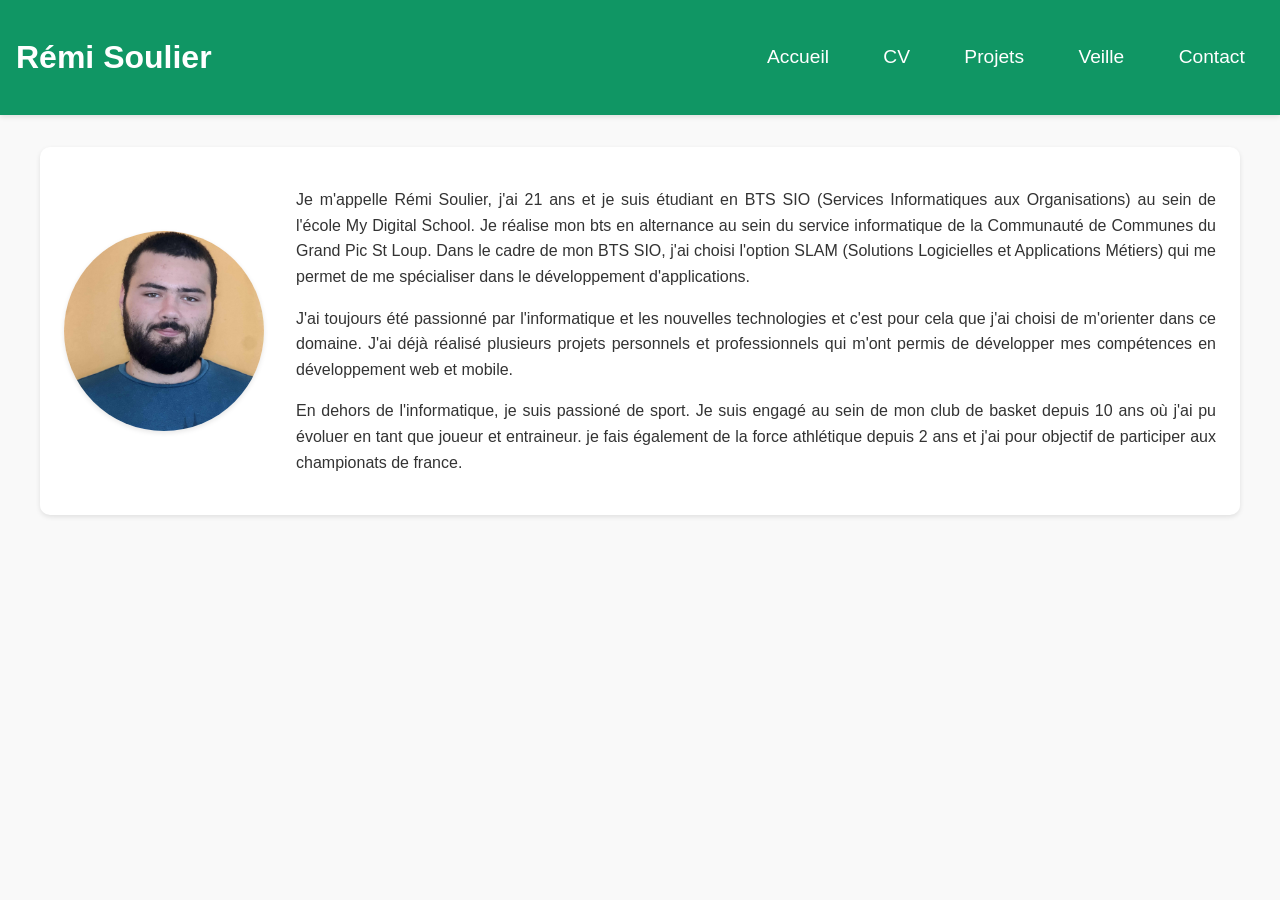
==== index.html @ c182025d "Initial commit" ====
<!DOCTYPE html>
<html lang="en">
<head>
    <meta charset="UTF-8">
    <title>Rémi Soulier</title>
    <link rel="stylesheet" href="index.css" type="text/css">
</head>
<body>
<header>
  <H1>Rémi Soulier</H1>
    <nav>
        <a href="index.html"><div class="divMenu">Accueil</div> </a>
        <a href="cv.html"><div class="divMenu">CV</div> </a>
        <a href="projets.html"><div class="divMenu">Projets</div> </a>
        <a href="veille.html"><div class="divMenu">Veille</div> </a>
        <a href="contact.html"><div class="divMenu">Contact</div> </a>
    </nav>
</header>

<main id="accueil">
    <section id="presentation">
        <img src="images/remi.jpg" id="imageRemi">
        <div>
            <p>
                Je m'appelle Rémi Soulier, j'ai 21 ans et je suis étudiant en BTS SIO (Services Informatiques aux Organisations) au sein de l'école My Digital School.
                Je réalise mon bts en alternance au sein du service informatique de la Communauté de Communes du Grand Pic St Loup.
                Dans le cadre de mon BTS SIO, j'ai choisi l'option SLAM (Solutions Logicielles et Applications Métiers) qui me permet de me spécialiser dans le développement d'applications.
            </p>
            <p>
                J'ai toujours été passionné par l'informatique et les nouvelles technologies et c'est pour cela que j'ai choisi de m'orienter dans ce domaine.
                J'ai déjà réalisé plusieurs projets personnels et professionnels qui m'ont permis de développer mes compétences en développement web et mobile.
            </p>
            <p>
                En dehors de l'informatique, je suis passioné de sport. Je suis engagé au sein de mon club de basket depuis 10 ans où j'ai pu évoluer en tant que joueur et entraineur.
                je fais également de la force athlétique depuis 2 ans et j'ai pour objectif de participer aux championats de france.
            </p>
        </div>
    </section>
    <section id="galerieCentresInteret">
        
    </section>

</main>

</body>
</html>
---- index.css ----
/* General Styles */
body {
    font-family: Arial, sans-serif;
    margin: 0;
    padding: 0;
    background-color: #f9f9f9;
    color: #333;
    line-height: 1.6;
}

h1, h2, h3, h4 {
    margin: 0;
    padding: 0.5em 0;
}

/* Header */
header {
    background-color: #109664;
    color: #fff;
    padding: 1em;
    display: flex;
    justify-content: space-between;
    align-items: center;
    box-shadow: 0 2px 5px rgba(0, 0, 0, 0.1);
}

header h1 {
    font-size: 2em;
}

nav {
    display: flex;
    gap: 1em;
}

nav a {
    text-decoration: none;
    color: #fff;
    font-size: 1.2em;
    padding: 0.5em 1em;
    border-radius: 5px;
    transition: background-color 0.3s;
}

nav a:hover {
    background-color: #0d7a4f;
}

nav .active {
    background-color: #0d7a4f;
}

/* Main Content */
main {
    padding: 2em;
    max-width: 1200px;
    margin: 0 auto;
}

#presentation {
    display: flex;
    align-items: center;
    gap: 2em;
    background-color: #fff;
    padding: 1.5em;
    border-radius: 10px;
    box-shadow: 0 2px 5px rgba(0, 0, 0, 0.1);
}

#presentation img {
    width: 200px;
    height: 200px;
    border-radius: 50%;
    object-fit: cover;
    box-shadow: 0 2px 5px rgba(0, 0, 0, 0.1);
}

#presentation div {
    flex: 1;
}

#presentation p {
    margin-bottom: 1em;
    text-align: justify;
}

/* Responsive Design */
@media (max-width: 768px) {
    #presentation {
        flex-direction: column;
        align-items: center;
        text-align: center;
    }

    #presentation img {
        margin-bottom: 1em;
    }
}
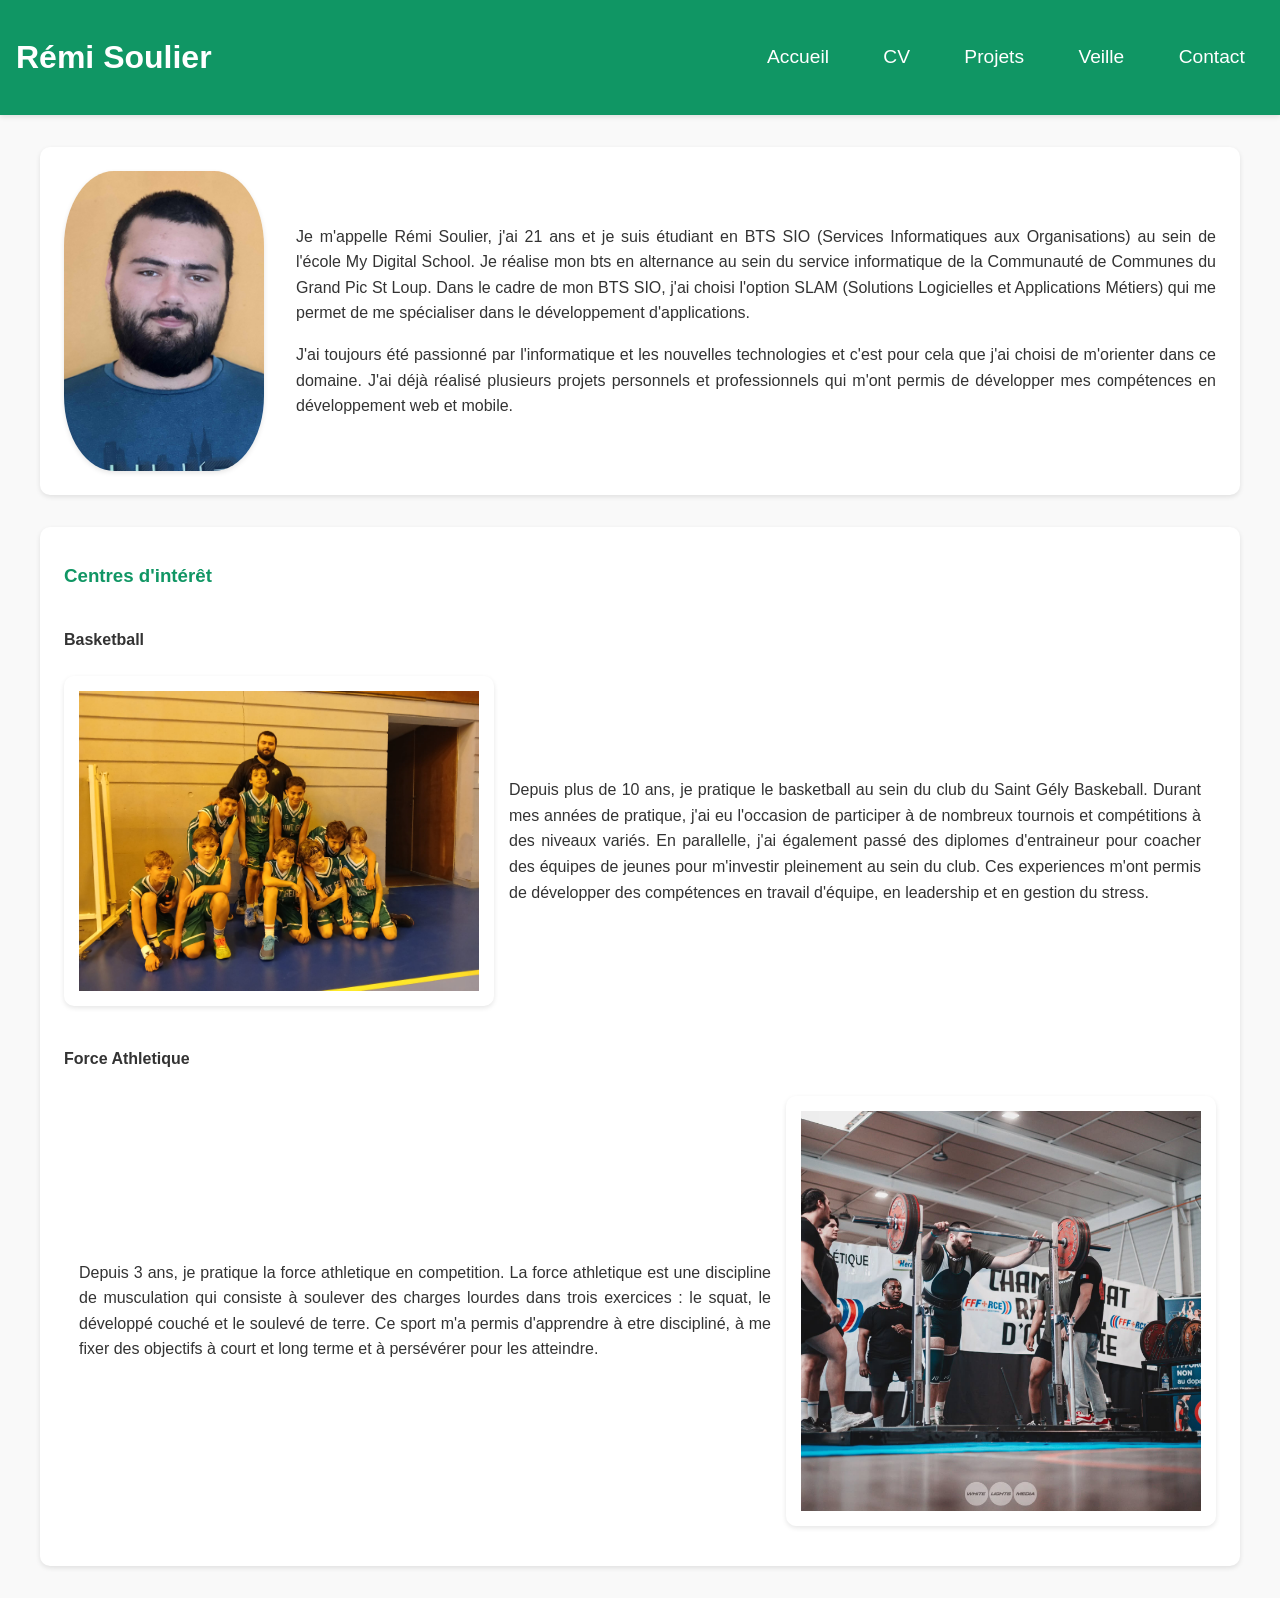
==== commit eabfae7e: "modif accueil" ====
--- a/index.html
+++ b/index.html
@@ -30,14 +30,36 @@
                 J'ai toujours été passionné par l'informatique et les nouvelles technologies et c'est pour cela que j'ai choisi de m'orienter dans ce domaine.
                 J'ai déjà réalisé plusieurs projets personnels et professionnels qui m'ont permis de développer mes compétences en développement web et mobile.
             </p>
-            <p>
-                En dehors de l'informatique, je suis passioné de sport. Je suis engagé au sein de mon club de basket depuis 10 ans où j'ai pu évoluer en tant que joueur et entraineur.
-                je fais également de la force athlétique depuis 2 ans et j'ai pour objectif de participer aux championats de france.
-            </p>
+
         </div>
     </section>
     <section id="galerieCentresInteret">
-        
+        <div class="centreInteret">
+            <h3>Centres d'intérêt</h3>
+            <h4>Basketball</h4>
+            <div class="ci">
+
+                <img src="images/basketball.jpeg" class="imageCentreInteret">
+                <p>
+                    Depuis plus de 10 ans, je pratique le basketball au sein du club du Saint Gély Baskeball.
+                    Durant mes années de pratique, j'ai eu l'occasion de participer à de nombreux tournois et compétitions à des niveaux variés.
+                    En parallelle, j'ai également passé des diplomes d'entraineur pour coacher des équipes de jeunes pour m'investir pleinement au sein du club.
+                    Ces experiences m'ont permis de développer des compétences en travail d'équipe, en leadership et en gestion du stress.
+                </p>
+            </div>
+            <h4>Force Athletique</h4>
+            <div class="ci">
+
+
+                <p>
+                    Depuis 3 ans, je pratique la force athletique en competition.
+                    La force athletique est une discipline de musculation qui consiste à soulever des charges lourdes dans trois exercices : le squat, le développé couché et le soulevé de terre.
+                    Ce sport m'a permis d'apprendre à etre discipliné, à me fixer des objectifs à court et long terme et à persévérer pour les atteindre.
+                </p>
+                <img src="images/force.jpeg" class="imageCentreInteret">
+            </div>
+        </div>
+
     </section>
 
 </main>
--- a/index.css
+++ b/index.css
@@ -57,6 +57,7 @@
     margin: 0 auto;
 }
 
+/* Presentation Section */
 #presentation {
     display: flex;
     align-items: center;
@@ -69,8 +70,8 @@
 
 #presentation img {
     width: 200px;
-    height: 200px;
-    border-radius: 50%;
+    height: 300px;
+    border-radius: 25%;
     object-fit: cover;
     box-shadow: 0 2px 5px rgba(0, 0, 0, 0.1);
 }
@@ -84,6 +85,52 @@
     text-align: justify;
 }
 
+/* Centers of Interest Section */
+#galerieCentresInteret {
+    margin-top: 2em;
+}
+
+.centreInteret {
+    background-color: #fff;
+    padding: 1.5em;
+    border-radius: 10px;
+    box-shadow: 0 2px 5px rgba(0, 0, 0, 0.1);
+}
+
+.centreInteret h3 {
+    color: #109664;
+    margin-bottom: 1em;
+}
+
+.centreInteret h4 {
+    margin-top: 1em;
+    color: #333;
+}
+
+.imageCentreInteret {
+    width: 100%;
+    max-width: 400px;
+    height: auto;
+    border-radius: 10px;
+    margin: 1em 0;
+    box-shadow: 0 2px 5px rgba(0, 0, 0, 0.1);
+}
+
+.centreInteret p {
+    text-align: justify;
+}
+
+.ci{
+    display: flex;
+    flex-direction: row;
+    justify-content: center;
+    align-items: center;
+}
+
+.ci *{
+    padding: 15px;
+}
+
 /* Responsive Design */
 @media (max-width: 768px) {
     #presentation {
@@ -95,4 +142,8 @@
     #presentation img {
         margin-bottom: 1em;
     }
+
+    .imageCentreInteret {
+        max-width: 100%;
+    }
 }
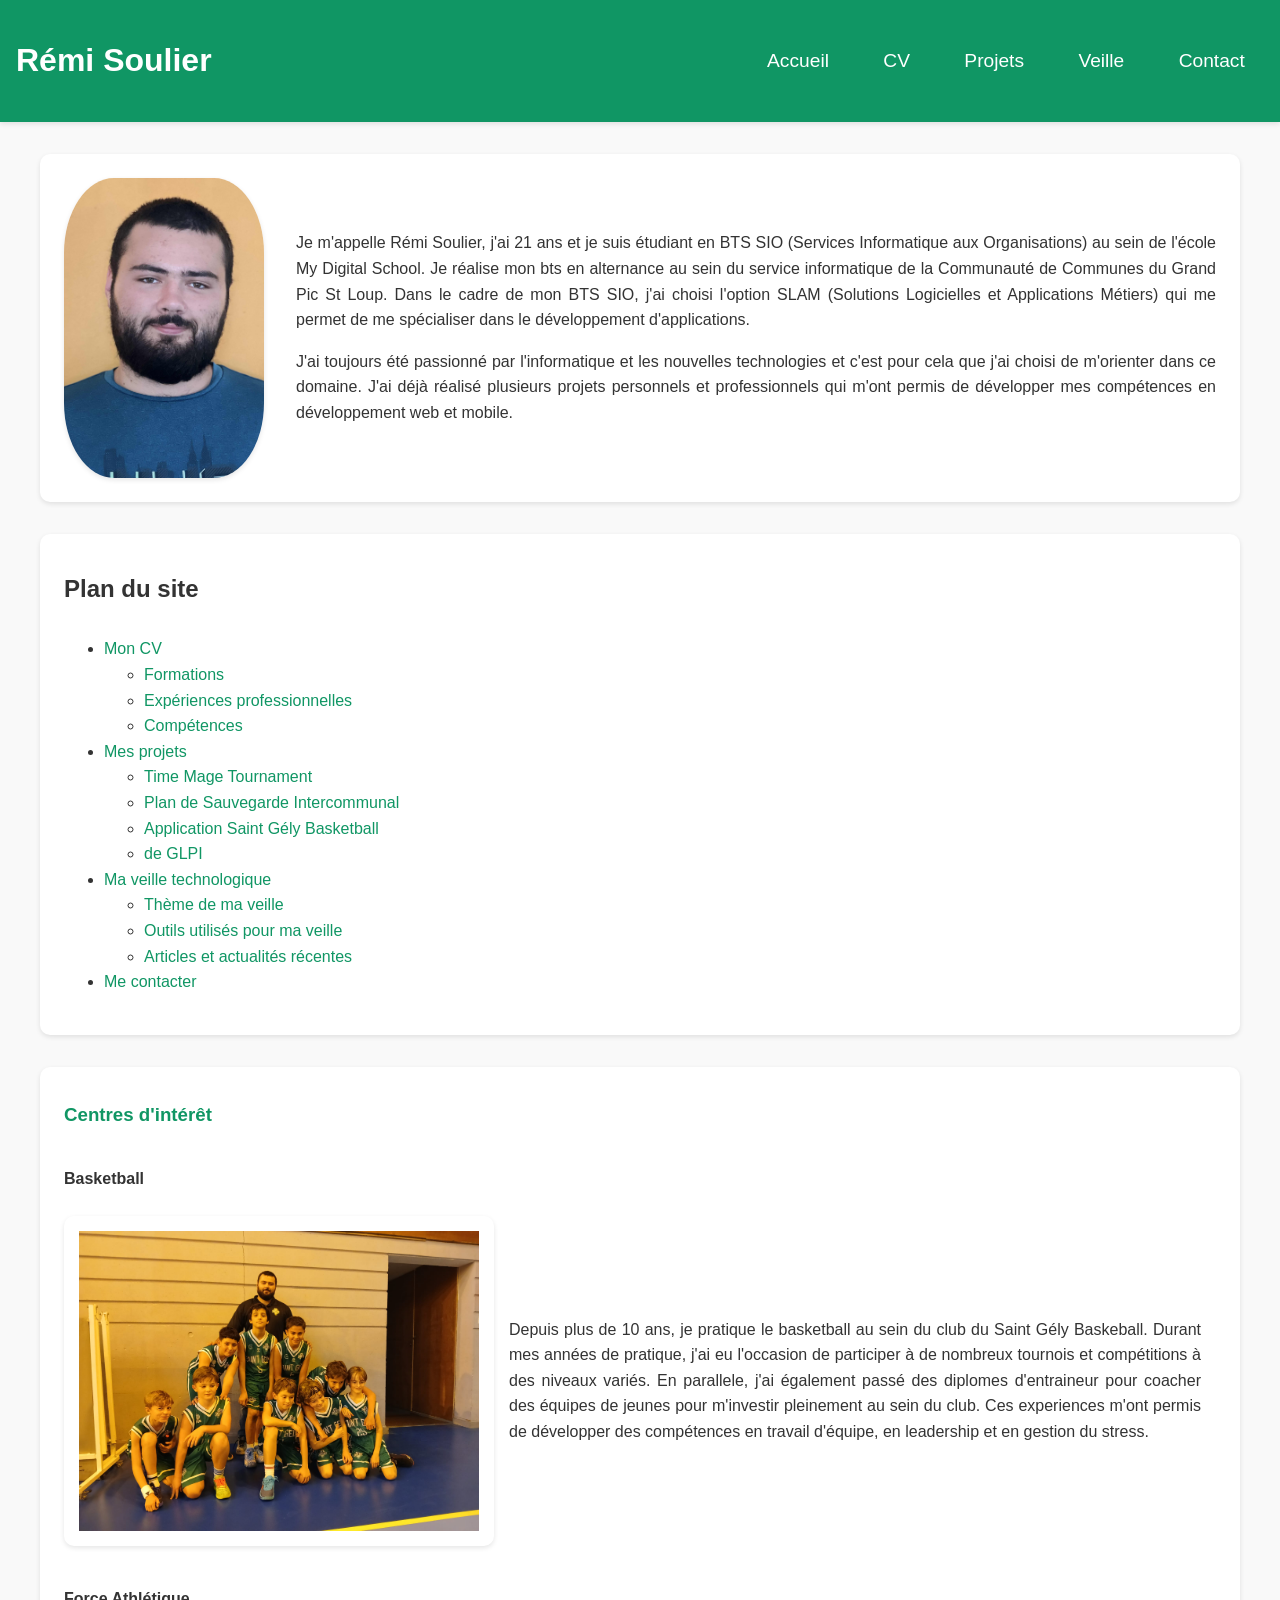
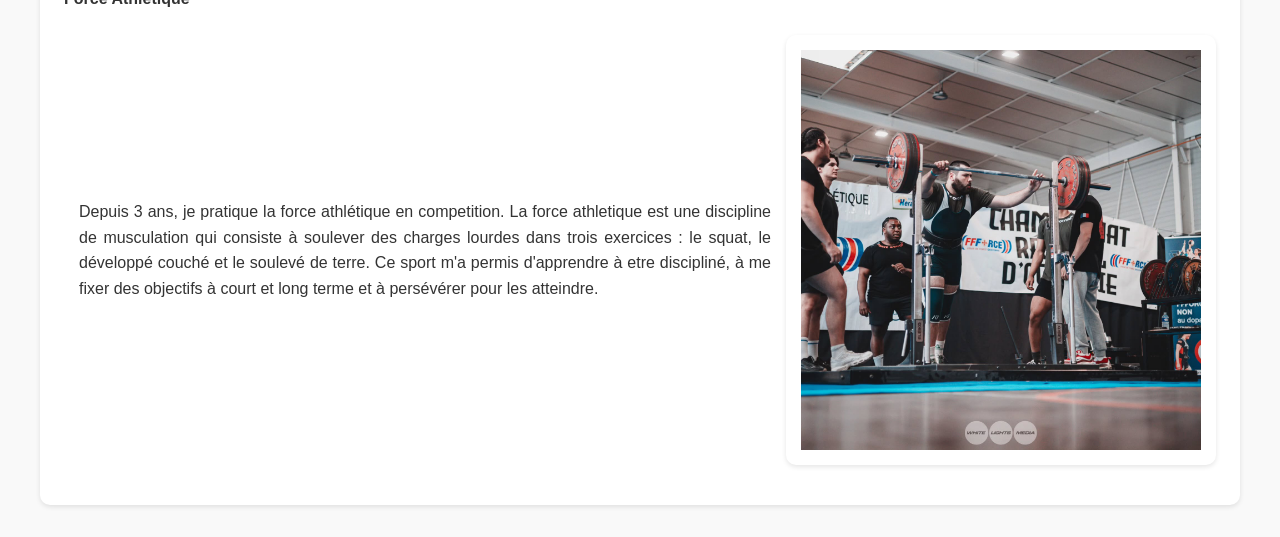
==== commit 1268bec1: "modif projets ajout pokedle" ====
--- a/index.html
+++ b/index.html
@@ -22,7 +22,7 @@
         <img src="images/remi.jpg" id="imageRemi">
         <div>
             <p>
-                Je m'appelle Rémi Soulier, j'ai 21 ans et je suis étudiant en BTS SIO (Services Informatiques aux Organisations) au sein de l'école My Digital School.
+                Je m'appelle Rémi Soulier, j'ai 21 ans et je suis étudiant en BTS SIO (Services Informatique aux Organisations) au sein de l'école My Digital School.
                 Je réalise mon bts en alternance au sein du service informatique de la Communauté de Communes du Grand Pic St Loup.
                 Dans le cadre de mon BTS SIO, j'ai choisi l'option SLAM (Solutions Logicielles et Applications Métiers) qui me permet de me spécialiser dans le développement d'applications.
             </p>
@@ -32,6 +32,38 @@
             </p>
 
         </div>
+    </section>
+
+    <section id="planDuSite">
+        <h2>Plan du site</h2>
+        <ul>
+            <li><a href="cv.html">Mon CV</a>
+                <ul>
+                    <li><a href="cv.html#divForm">Formations</a></li>
+                    <li><a href="cv.html#divExp">Expériences professionnelles</a></li>
+                    <li><a href="cv.html#competences">Compétences</a></li>
+                </ul>
+
+            </li>
+
+            <li><a href="projets.html">Mes projets</a>
+                <ul>
+                    <li><a href="projets.html#tmt">Time Mage Tournament</a></li>
+                    <li><a href="projets.html#Pics"> Plan de Sauvegarde Intercommunal</a></li>
+                    <li><a href="projets.html#App">Application Saint Gély Basketball</a></li>
+                    <li><a href="projets.html#glpi"> de GLPI</a></li>
+                </ul>
+            </li>
+            <li><a href="veille.html">Ma veille technologique</a>
+                <ul>
+                    <li><a href="veille.html#theme">Thème de ma veille</a></li>
+                    <li><a href="veille.html#outils">Outils utilisés pour ma veille</a></li>
+                    <li><a href="veille.html#articles">Articles et actualités récentes</a></li>
+                </ul>
+            </li>
+            <li><a href="contact.html">Me contacter</a>
+            </li>
+        </ul>
     </section>
     <section id="galerieCentresInteret">
         <div class="centreInteret">
@@ -43,16 +75,16 @@
                 <p>
                     Depuis plus de 10 ans, je pratique le basketball au sein du club du Saint Gély Baskeball.
                     Durant mes années de pratique, j'ai eu l'occasion de participer à de nombreux tournois et compétitions à des niveaux variés.
-                    En parallelle, j'ai également passé des diplomes d'entraineur pour coacher des équipes de jeunes pour m'investir pleinement au sein du club.
+                    En parallele, j'ai également passé des diplomes d'entraineur pour coacher des équipes de jeunes pour m'investir pleinement au sein du club.
                     Ces experiences m'ont permis de développer des compétences en travail d'équipe, en leadership et en gestion du stress.
                 </p>
             </div>
-            <h4>Force Athletique</h4>
+            <h4>Force Athlétique</h4>
             <div class="ci">
 
 
                 <p>
-                    Depuis 3 ans, je pratique la force athletique en competition.
+                    Depuis 3 ans, je pratique la force athlétique en competition.
                     La force athletique est une discipline de musculation qui consiste à soulever des charges lourdes dans trois exercices : le squat, le développé couché et le soulevé de terre.
                     Ce sport m'a permis d'apprendre à etre discipliné, à me fixer des objectifs à court et long terme et à persévérer pour les atteindre.
                 </p>
--- a/index.css
+++ b/index.css
@@ -22,6 +22,7 @@
     justify-content: space-between;
     align-items: center;
     box-shadow: 0 2px 5px rgba(0, 0, 0, 0.1);
+    height: 10vh;
 }
 
 header h1 {
@@ -90,6 +91,14 @@
     margin-top: 2em;
 }
 
+#planDuSite{
+    margin-top: 2em;
+    background-color: #fff;
+    padding: 1.5em;
+    border-radius: 10px;
+    box-shadow: 0 2px 5px rgba(0, 0, 0, 0.1);
+}
+
 .centreInteret {
     background-color: #fff;
     padding: 1.5em;
@@ -131,6 +140,11 @@
     padding: 15px;
 }
 
+li a{
+    color: #109664;
+    text-decoration: none;
+}
+
 /* Responsive Design */
 @media (max-width: 768px) {
     #presentation {
